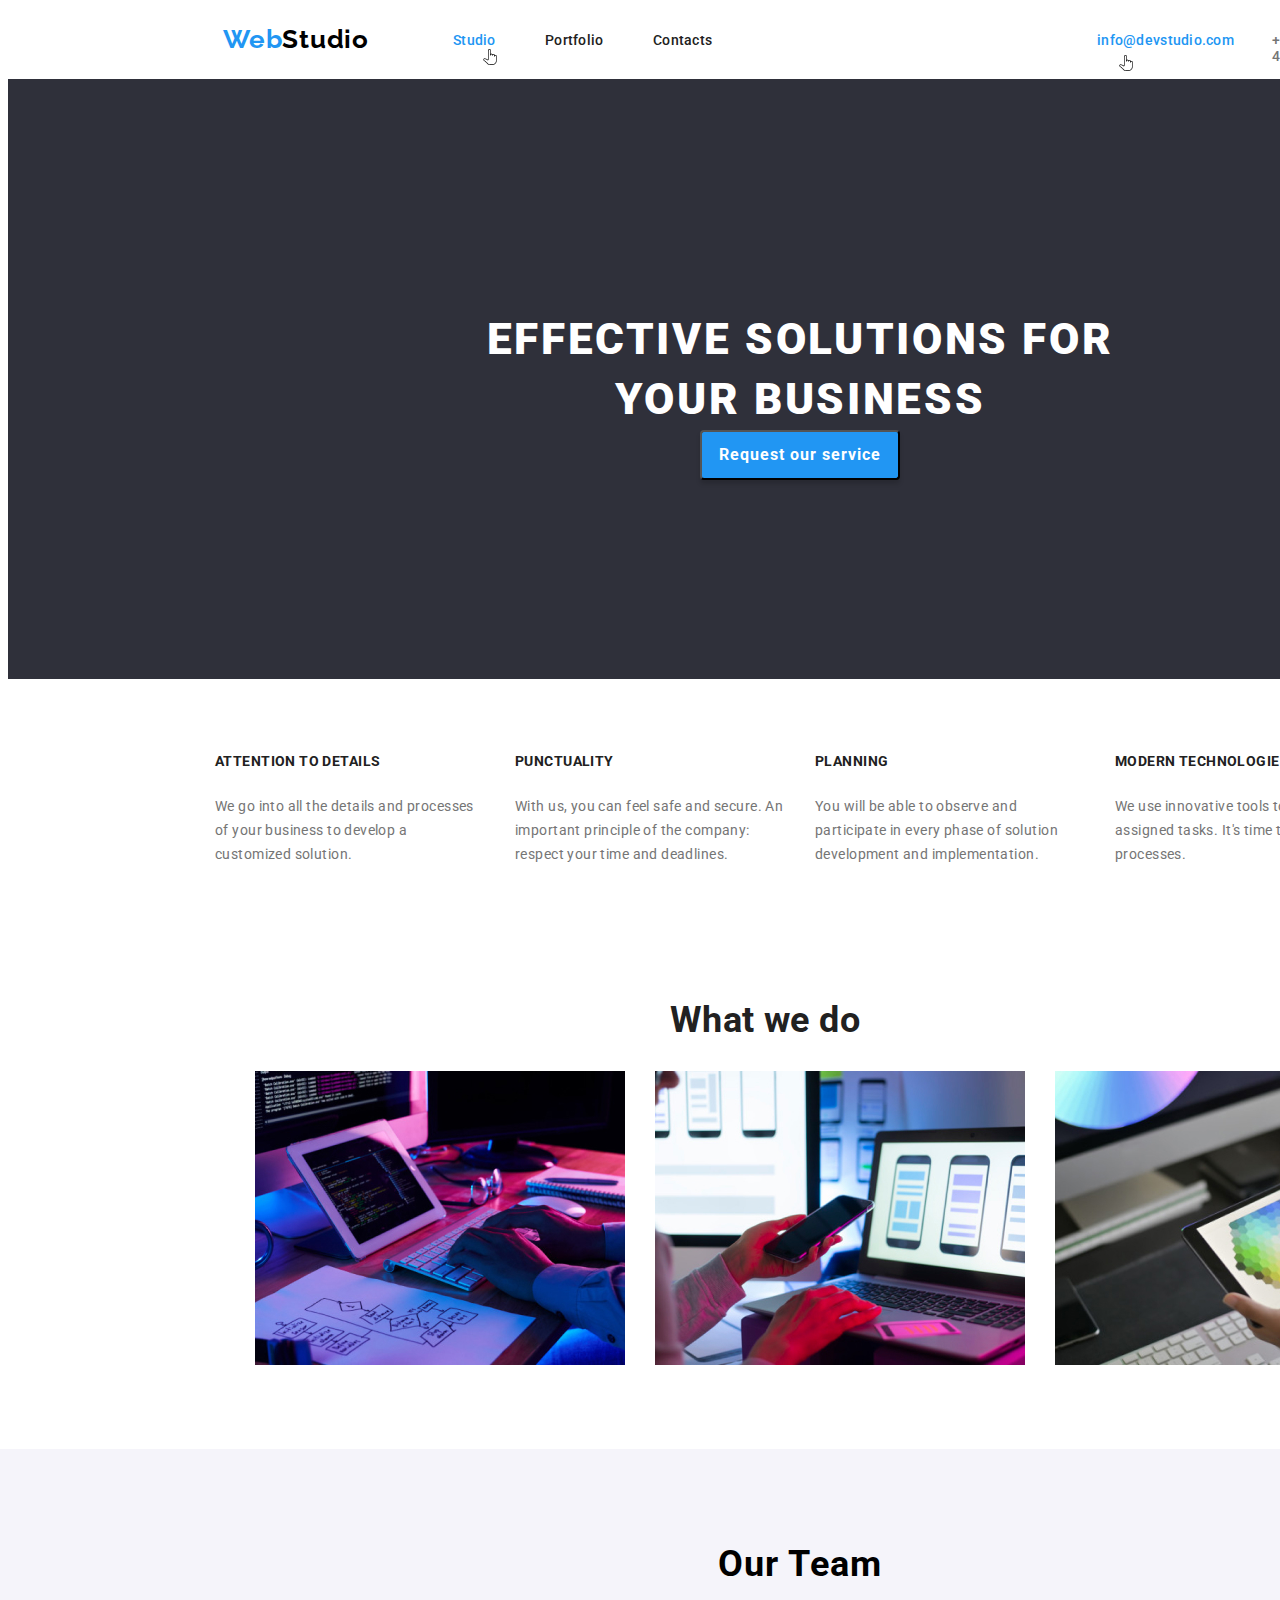
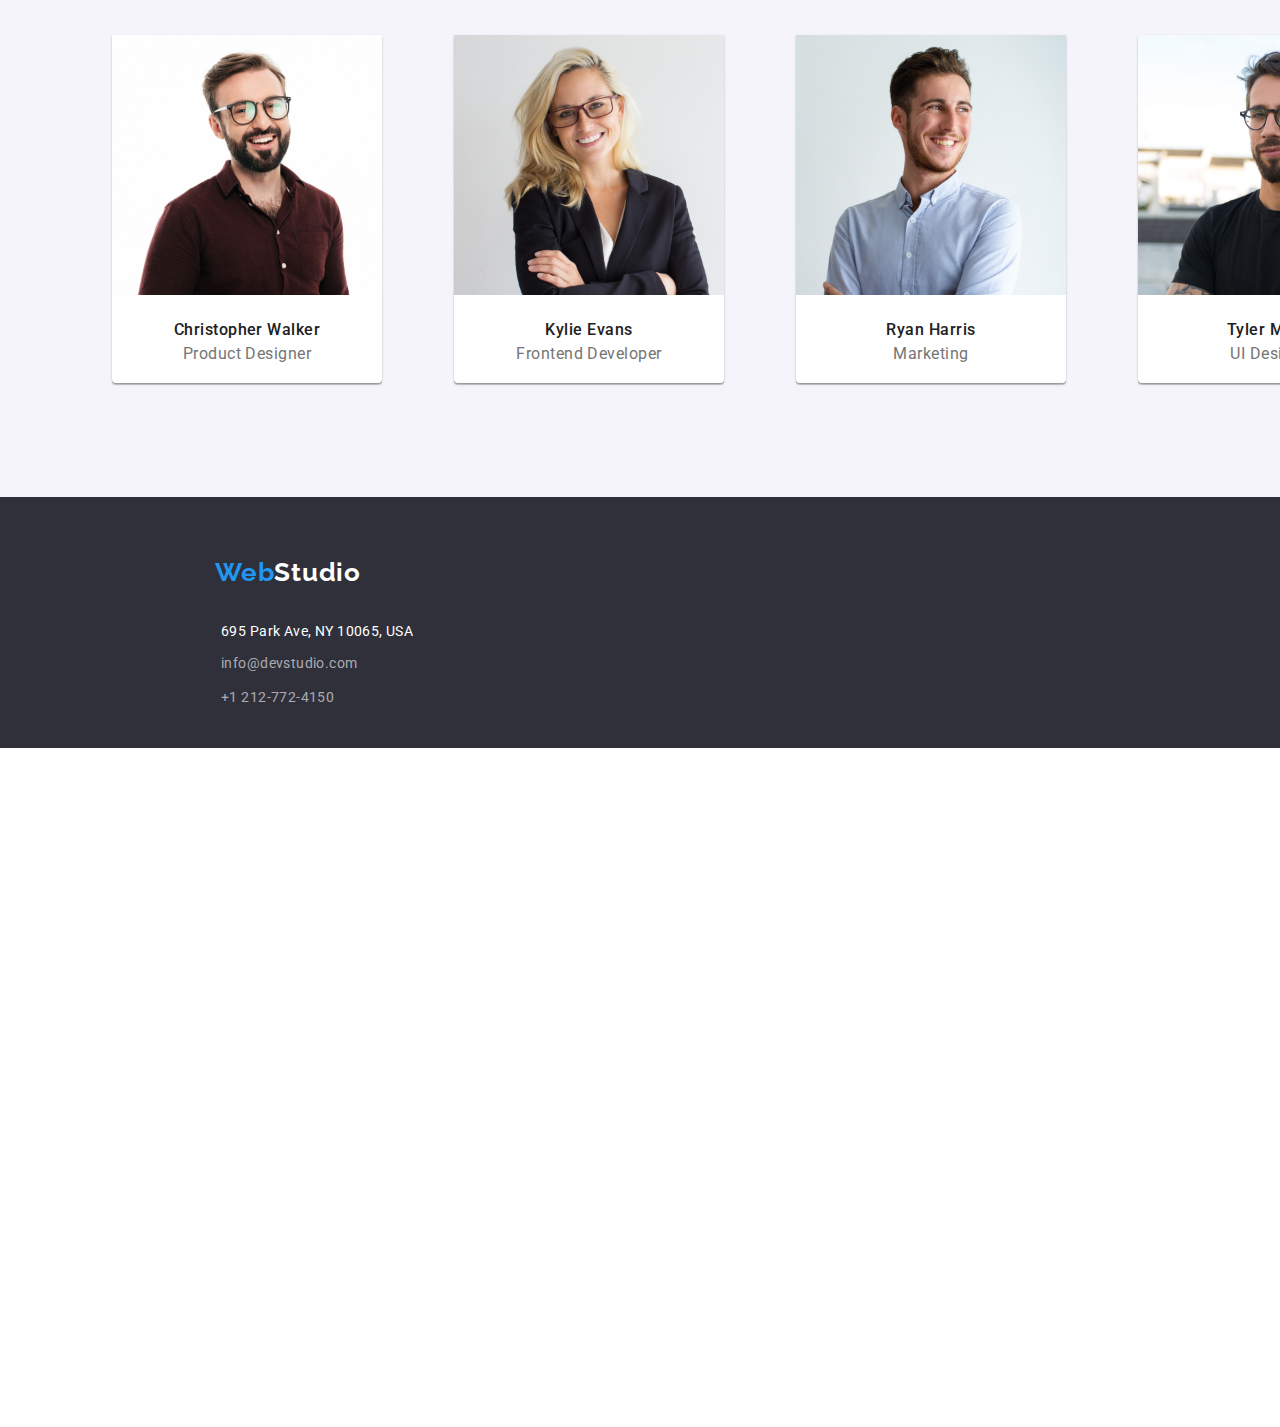
==== index.html @ 18cce006 "Update - hw-02" ====
<!DOCTYPE html>
<html lang="en">
  <head>
    <meta charset="UTF-8" />
    <meta name="viewport" content="width=device-width, initial-scale=1.0" />
    <title>Webstudio</title>
    <link rel="preconnect" href="https://fonts.googleapis.com">
    <link rel="preconnect" href="https://fonts.gstatic.com" crossorigin>
    <link href="https://fonts.googleapis.com/css2?family=Raleway:wght@700&family=Roboto:wght@400;500;700;900&display=swap" rel="stylesheet">
    <link rel="stylesheet" href="/css/styles.css">
  </head>
  <body>
    <!-- Header section -->

    <header>

    <div class="header">
      <div class="webstudio">
        <a href="index.html" class="logo">
        <h1 class="studio"><span class="web">Web</span>Studio</h1>
        </a>
      </div>

      <!-- Nav section -->
      
      <nav class="nav">
       
          <ul>
           <li><a href="index.html" class="studio-activ">Studio</a></li>

           <li><a href="portfolio.html" class="portfolio">Portfolio</a></li>

           <li><a href="contacts.html" class="contacts">Contacts</a></li>
          </ul>
        
      </nav>

      <div class="cursor">
        <img src="images/vector-1.png" alt="Cursor" />
      </div>

      <div class="cursor-mail">
        <img src="images/vector-2.png" alt="Cursor"  />
      </div>

        <a href="info@devstudio.com" class="mail">info@devstudio.com</a>

        <a href="tel:+1212-772-4150" class="tel">+1 212-772-4150</a>

    </div>

     
    </header>


    <!-- Main section -->

    <main>

      <div class="background">
        <h1 class="title">EFFECTIVE SOLUTIONS FOR YOUR BUSINESS</h1>
          <button type="button" class="button-book-a-service"> <span class="request">Request our service</span></button>
        
      </div>

        <div class="description-what-we-do">

          <section class="details">

                <div>
                    <h5 >ATTENTION TO DETAILS</h5>
                    <p>
                      We go into all the details and processes of your business to develop
                      a customized solution.
                    </p>
                  </div>

                  <div>
                    <h5>PUNCTUALITY</h5>
                    <p>
                      With us, you can feel safe and secure. An important principle of the
                      company: respect your time and deadlines.
                    </p>
                  </div>
 
                <div>
                    <h5>PLANNING</h5>
                    <p>
                      You will be able to observe and participate in every phase of
                      solution development and implementation.
                    </p>
                  </div>

                <div>
                    <h5>MODERN TECHNOLOGIES</h5>
                    <p>
                      We use innovative tools to solve assigned tasks. It's time to
                      simplify work processes.
                    </p>
                  </div>

          </section>
        
            <!-- What we do section -->

              
              <section class="images-what-we-do">

                <div>
                  
                    <h2 class="what-we-do">What we do</h2>
                
                    <ul>
                      <li><div class="first-image"><img src="images/box-1.jpg" alt="Coding" width="370"></div></li>
                      <li><div class="second-image"><img src="images/box-2.jpg" alt="web Design" width="370"></div></li>
                      <li><div class="third-image"><img src="images/box-3.jpg" alt="Apps" width="370"></div></li>
                    </ul>
                </div>

              </section>
 

      <!-- Our team section -->
      <section class="our-team">
        <div class="container-ourteam">
          <h2>Our Team</h2>
          <div class="cards">
            <ul>
              <li>
  
                <div class="card">

                  <img
                    src="images/product-design.jpg"
                    alt="Product designer"
                    width="270"
                  />
                  <div class="first-card">
                    <h4>Christopher Walker</h4>
                    <span>Product Designer</span>
                  </div>
                  
                </div>
  
              </li>
              <li>
  
                <div class="card">
                  <img
                    src="images/frontend-developer.jpg"
                    alt="Frontend developer"
                    width="270"
                  />
                 <div class="second-card">
                  <h4>Kylie Evans</h4>
                  <span>Frontend Developer</span>
                 </div>
                </div>
  
              </li>
              <li>
  
                <div class="card">
                  <img src="images/marketing.jpg" alt="marketing" width="270" />
                  <div class="third-card">
                    <h4>Ryan Harris</h4>
                  <span>Marketing</span>
                  </div>
                </div>
  
              </li>
              <li>
  
                <div class="card">
                  <img src="images/ui-designer.jpg" alt="Ui design" width="270" />
                  <div class="fourth-card">
                    <h4>Tyler Moore</h4>
                  <span>UI Designer</span>
                  </div>
                </div>
              
  
              </li>
            </ul>
          </div>
        </div>
        
        </section>
      </main>

    <!-- Footer section -->

    <footer>

      <section class="footer-section">
        <div>
          <div class="webstudio">
            <a href="index.html" class="logo">
            <h1 class="studio-footer"><span class="web">Web</span>Studio</h1>
            </a>
          </div>
          <address>

            <ul>
              <li><p class="footer-paragraph">695 Park Ave, NY 10065, USA</p></li>
              <li><a class="footer-mail" href="info@devstudio.com">info@devstudio.com</a></li>
              <li><a class="footer-tel" href="tel:+1212-772-4150">+1 212-772-4150</a></li>
            </ul>
          
          </address>
        </div>
      </section>
      
    </footer>
  </body>
</html>
---- css/styles.css ----
/* Body */

:root{
    --text-color:#2196F3;
    --text-large: 44px;
    --text-normal: 16px;
    --text-small: 14px;
}

body{
font-family: 'Roboto', sans-serif;
width: 1600px;
height: 2348px;
width: 1600px;
height: 2348px;
top: -3267px;
left: -3897px;


}


/*  Studio Page/Header Section */

.webstudio{
    padding-left: 215px;
    margin-top: 24px;
}

.logo{
    text-decoration: none;
}

.web{
color: var(--text-color);
font-size: 26px;
font-family: Raleway;
font-style: normal;
font-weight: 700;
line-height: normal;
letter-spacing: 0.78px;

}

.studio{
color: #000000;
font-size: 26px;
font-family: Raleway;
font-style: normal;
font-weight: 700;
line-height: normal;
letter-spacing: 0.78px;

}

/* Navication section */

.header{
    width: 1600px;
    height: 55px;
    flex-shrink: 0;
    color: #FFF;
}

.nav ul li{
display: inline;
}

.nav a{
    text-decoration: none;
}

.studio-activ{
position: absolute;
width: 42px;
height: 16px;
top: 32px;
left: 453px;
color: var(--text-color);
font-size: 14px;
font-family: Roboto;
font-style: normal;
font-weight: 500;
line-height: normal;
letter-spacing: 0.28px;

}

.portfolio{
position: absolute;
width: 58px;
height: 16px;
top: 32px;
left: 545px;
color: #212121;
font-size: 14px;
font-family: Roboto;
font-style: normal;
font-weight: 500;
line-height: normal;
letter-spacing: 0.28px;

}

.contacts{
position: absolute;
width: 58px;
height: 16px;
top: 32px;
left: 653px;
color: #212121;
font-size: 14px;
font-family: Roboto;
font-style: normal;
font-weight: 500;
line-height: normal;
letter-spacing: 0.28px;

}

.cursor {
position: absolute;
width: 32px;
height: 12px;
top: 48px;
left: 483px;

}

.mail{
position: absolute;
width: 135px;
height: 16px;
top: 32px;
left: 1097px;
color: var(--text-color);
font-size: 14px;
font-family: Roboto;
font-style: normal;
font-weight: 500;
line-height: normal;
letter-spacing: 0.28px;
text-decoration: none;
}

.tel{
position: absolute;
width: 113px;
height: 16px;
top: 32px;
left: 1272px;
color: #757575;
font-size: 14px;
font-family: Roboto;
font-style: normal;
font-weight: 500;
line-height: normal;
letter-spacing: 0.28px;
text-decoration: none;
}

.cursor-mail{
position: absolute;
left: 1119px;
top: 54px;

}

/* Portfolio Page / Header Section */

.portfolio-activ{
position: absolute;
width: 58px;
height: 16px;
top: 32px;
left: 545px;
color: var(--text-color);
font-size: 14px;
font-family: Roboto;
font-style: normal;
font-weight: 500;
line-height: normal;
letter-spacing: 0.28px;
}

.studio-portfolio{
position: absolute;
width: 42px;
height: 16px;
top: 32px;
left: 453px;
color: #212121;
font-size: 14px;
font-family: Roboto;
font-style: normal;
font-weight: 500;
line-height: normal;
letter-spacing: 0.28px;
}

.studio-activ:hover, .studio-activ:focus,
.portfolio:hover, .portfolio:focus,  
.contacts:hover, .contacts:focus,
.tel:hover, .contacts:focus,
.portfolio-activ:hover, .portfolio-activ:focus,
.studio-portfolio:hover, .studio-portfolio:focus {
   color: var(--text-color);
}


/* Main section for Studio Page */

.background{
 background: #2F303A;
 width: 1600px;
 height: 600px;
 flex-shrink: 0;
}

.title{
position: absolute;
width: 696px;
height: 120px;
top: 280px;
left: 452px;
font-family: Roboto;
font-size: 44px;
font-weight: 900;
line-height: 60px;
letter-spacing: 0.06em;
text-align: center;
color: #FFFFFF;

}


.button-book-a-service{
 
position: absolute;
width: 200px;
height: 50px;
top: 430px;
left: 700px;
border-radius: 4px;
border-radius: 4px;
background: #2196F3;
box-shadow: 0px 4px 4px 0px rgba(0, 0, 0, 0.15);
cursor: pointer;

}

.request{
color: #FFF;
font-size: 16px;
font-family: Roboto;
font-style: normal;
font-weight: 700;
line-height: 1.875em;
letter-spacing: 0.96px;
}

/* Details section */

 .description-what-we-do{
 background-color: #FFFFFF;
 width: 1600px;
 height: 2348px;
 padding-left: 100px;
}

.details {
display: flex;
position: absolute;
width: 1170px;
height: 101px;
flex-shrink: 0;
top: 730px;
left: 215px;

}

h5{
color: #212121;
font-size: 14px;
font-family: Roboto;
font-style: normal;
font-weight: 700;
line-height: normal;
letter-spacing: 0.42px;
text-transform: uppercase;
}

.details p {

color: #757575;
font-size: 14px;
font-family: Roboto;
font-style: normal;
font-weight: 400;
line-height: 24px;
letter-spacing: 0.42px;
display: flex;
width: 270px;
height: 75px;
flex-direction: column;
flex-shrink: 0;
justify-content: space-evenly;
padding-right: 30px;

}


/* What we do section */

.what-we-do{
width: 100%;
left: 701px;
top: 969px;
text-align: center;
font-family: "Roboto";
font-style: normal;
font-weight: 700;
font-size: 36px;
line-height: 42px;
letter-spacing: 0.03rem;
color: #212121;
}

.images-what-we-do{
    position: absolute;
    width: 1100px;
    height: 386px;
    left: 215px;
    top: 969px;
}


.images-what-we-do ul {
display: flex ;
justify-content: space-evenly;
list-style-type: none;
}

.first-image {
    padding-right: 30px;
}

.second-image {
    padding-right: 30px;
}

/* Our Team */

.our-team {
    position: absolute;
    width: 1600px;
    height: 648px;
    left: 0px;
    top: 1449px;
    background: #F5F4FA;

}

.our-team h2 {
    width: 165px;
    height: 42px;
    left: 718px;
    top: 1543px;
    font-family: "Roboto";
    font-style: normal;
    font-weight: 700;
    font-size: 36px;
    line-height: 42px;
    text-align: center;
    letter-spacing: 0.03em;
    width: 100%;
    margin-top: 94px;
    
}

.our-team ul {
    list-style-type: none;
    display: flex;
    justify-content: space-evenly;
    margin-top: 50px;
    margin-right: 120px;

}

.card {
    border-radius: 0px 0px 4px 4px;
    background: #FFF;
    box-shadow: 0px 1px 3px rgba(0, 0, 0, 0.12), 0px 1px 1px rgba(0, 0, 0, 0.14),
    0px 2px 1px rgba(0, 0, 0, 0.2);
    text-align: center;
    justify-content:space-between;
    flex-direction: column;
    height:100%;
}


.our-team h4 {
   
    font-family: 'Roboto';
    font-style: normal;
    font-weight: 500;
    font-size: 16px;
    line-height: 19px;
    text-align: center;
    letter-spacing: 0.03em;
    margin-bottom:5px;
    color: #212121;

}

.our-team span {
    color: #757575;
text-align: center;
font-size: 16px;
font-family: Roboto;
font-style: normal;
font-weight: 400;
line-height: normal;
letter-spacing: 0.48px;
width: 130px;
height: 19px;
top: 1954px;
left: 285px;

}

.first-card,
.second-card,
.third-card,
.fourth-card {
    padding-bottom: 20px;
}

/* Footer Section */

.footer-section {
    position: absolute;
    width: 1600px;
    height: 251px;
    flex-shrink: 0;
    background: #2F303A;
    top: 2097px;
    left: 0px;

}
    
.studio-footer {
color: #FFFFFF;
font-size: 26px;
font-family: Raleway;
font-style: normal;
font-weight: 700;
line-height: normal;
letter-spacing: 0.78px;
margin-top: 60px;

}

.footer-section ul {
list-style-type: none;
margin-left: 176px;

}

.footer-section a {
text-decoration: none;
}

.footer-paragraph {
    color: #FFF;
    font-size: 14px;
    font-family: Roboto;
    font-style: normal;
    font-weight: 400;
    line-height: normal;
    letter-spacing: 0.03em;
}

.footer-mail {
    color: rgba(255, 255, 255, 0.60);
    font-size: 14px;
    font-family: Roboto;
    font-style: normal;
    font-weight: 400;
    line-height: 16px;
    letter-spacing: 0.03em;
}


.footer-tel {
    color: rgba(255, 255, 255, 0.60);
    font-size: 14px;
    font-family: Roboto;
    font-style: normal;
    font-weight: 400;
    line-height: 16px;
    letter-spacing: 0.03em;
}

.footer-paragraph:hover,
.footer-mail:hover,
.footer-tel:hover {
    color: #2196F3;
}

.footer-paragraph:focus,
.footer-mail:focus,
.footer-tel:focus {
    color: #2196F3;
}

.footer-section ul li {
    padding: 5px;
    margin-top: 5px;
}

.footer-section ul li .footer-paragraph {
    margin-bottom: -1px;
}

/* Portfolio Page */

.hr {
    color: #ECECEC
}

.buttons {
    position: absolute;
    width: 516px;
    height: 38px;
    top: 174px;
    left: 542px;
    border-radius: 4px;
    margin-top: -70px;
    

}

.buttons ul {
list-style-type: none;
margin-top: 94px;
display: flex;


}

.buttons li {
    display: inline;
    padding: 10px;
}

.button-all {
    width: 64px;
    height: 38px;
    top: 174px;
    left: 542px;
    border-radius: 4px;
    background: #2196F3;
    box-shadow: 0px 2px 2px 0px rgba(0, 0, 0, 0.12), 0px 1px 2px 0px rgba(0, 0, 0, 0.08), 0px 3px 1px 0px rgba(0, 0, 0, 0.10);
    border: #FFF;
    cursor: pointer;
}

.span-all {
    color: #FFF;
text-align: center;
font-size: 16px;
font-family: Roboto;
font-style: normal;
font-weight: 500;
line-height: 26px;
letter-spacing: 0.03em;
}

.button-web {
    width: 120px;
    height: 38px;
    flex-shrink: 0;
    border-radius: 4px;
    background: #F5F4FA;
    border: #FFF;
    cursor: pointer;
}

.span-web {
    color: #212121;
text-align: center;
font-size: 16px;
font-family: Roboto;
font-style: normal;
font-weight: 500;
line-height: 26px;
letter-spacing: 0.48px;

}

.button-apps {
    width: 83px;
    height: 38px;
    flex-shrink: 0;
    border-radius: 4px;
    background: #F5F4FA;
    border: #FFF;
    cursor: pointer;
}

.span-apps {
    color: #212121;
    text-align: center;
    font-size: 16px;
    font-family: Roboto;
    font-style: normal;
    font-weight: 500;
    line-height: 26px;
    letter-spacing: 0.48px;
}

.button-design {
    width: 96px;
    height: 38px;
    flex-shrink: 0;
    border-radius: 4px;
    background: #F5F4FA;    
    border: #FFF;
    cursor: pointer;
}

.span-design { 
    color: #212121;
    text-align: center;
    font-size: 16px;
    font-family: Roboto;
    font-style: normal;
    font-weight: 500;
    line-height: 26px;
    letter-spacing: 0.48px;
}

.button-marketing {
    width: 121px;
    height: 38px;
    top: 174px;
    left: 937px;
    border-radius: 4px;
    border: #FFF;
    background: #F5F4FA;
    cursor: pointer;
    
}

.span-marketing {
    color: #212121;
    text-align: center;
    font-size: 16px;
    font-family: Roboto;
    font-style: normal;
    font-weight: 500;
    line-height: 26px;
    letter-spacing: 0.48px;
    
}

.project {
    width: 1600px;
    flex-direction: column;
    justify-content: center;
    align-items: center;
    gap: 94px;
    background: #FFF;
    
}

.project-div {
    box-sizing: border-box;
    width: 370px;
    height: 404px;
    left: 215px;
    background: #FFFFFF;
    border: 1px solid #EEEEEE;
    margin-bottom: 30px;

}
   
.button-all:focus,
.button-web:hover, .button-web:focus,
.button-apps:hover, .button-apps:focus,
.button-design:hover, .button-design:focus,
.button-marketing:hover, .button-marketing:focus {
   background-color: #2196F3;
}

.project ul {
 list-style-type: none;
 margin-top: 190px;
 margin-left: 190px;
}

.project li{
    display: inline-block;
    padding: 25px;

}


.project h3 {
    color: #212121;
    font-size: 18px;
    font-family: Roboto;
    font-style: normal;
    font-weight: 700;
    letter-spacing: 1.08px;
    margin-left: 20px;

}

.project p {
    font-family: Roboto;
font-size: 16px;
font-weight: 400;
line-height: 30px;
letter-spacing: 0.03em;
text-align: left;
color: #757575;
margin-left: 20px;
}

/* Footer Portfolio */

.footer-portfolio {
    width: 1600px;
    height: 251px;
    flex-shrink: 0;
    background: #2F303A;

}

.footer-portfolio ul {
    list-style-type: none;
    margin-left: 176px; 
}

.footer-portfolio {
    position: absolute;
    width: 1600px;
    height: 251px;
    flex-shrink: 0;
    background: #2F303A;
    left: 0px;

}

.footer-portfolio a {
    text-decoration: none;
}

.footer-portfolio ul li {
    padding: 5px;
    margin-top: 5px;
}

.footer-portfolio ul li .footer-paragraph {
    margin-bottom: -1px;
}
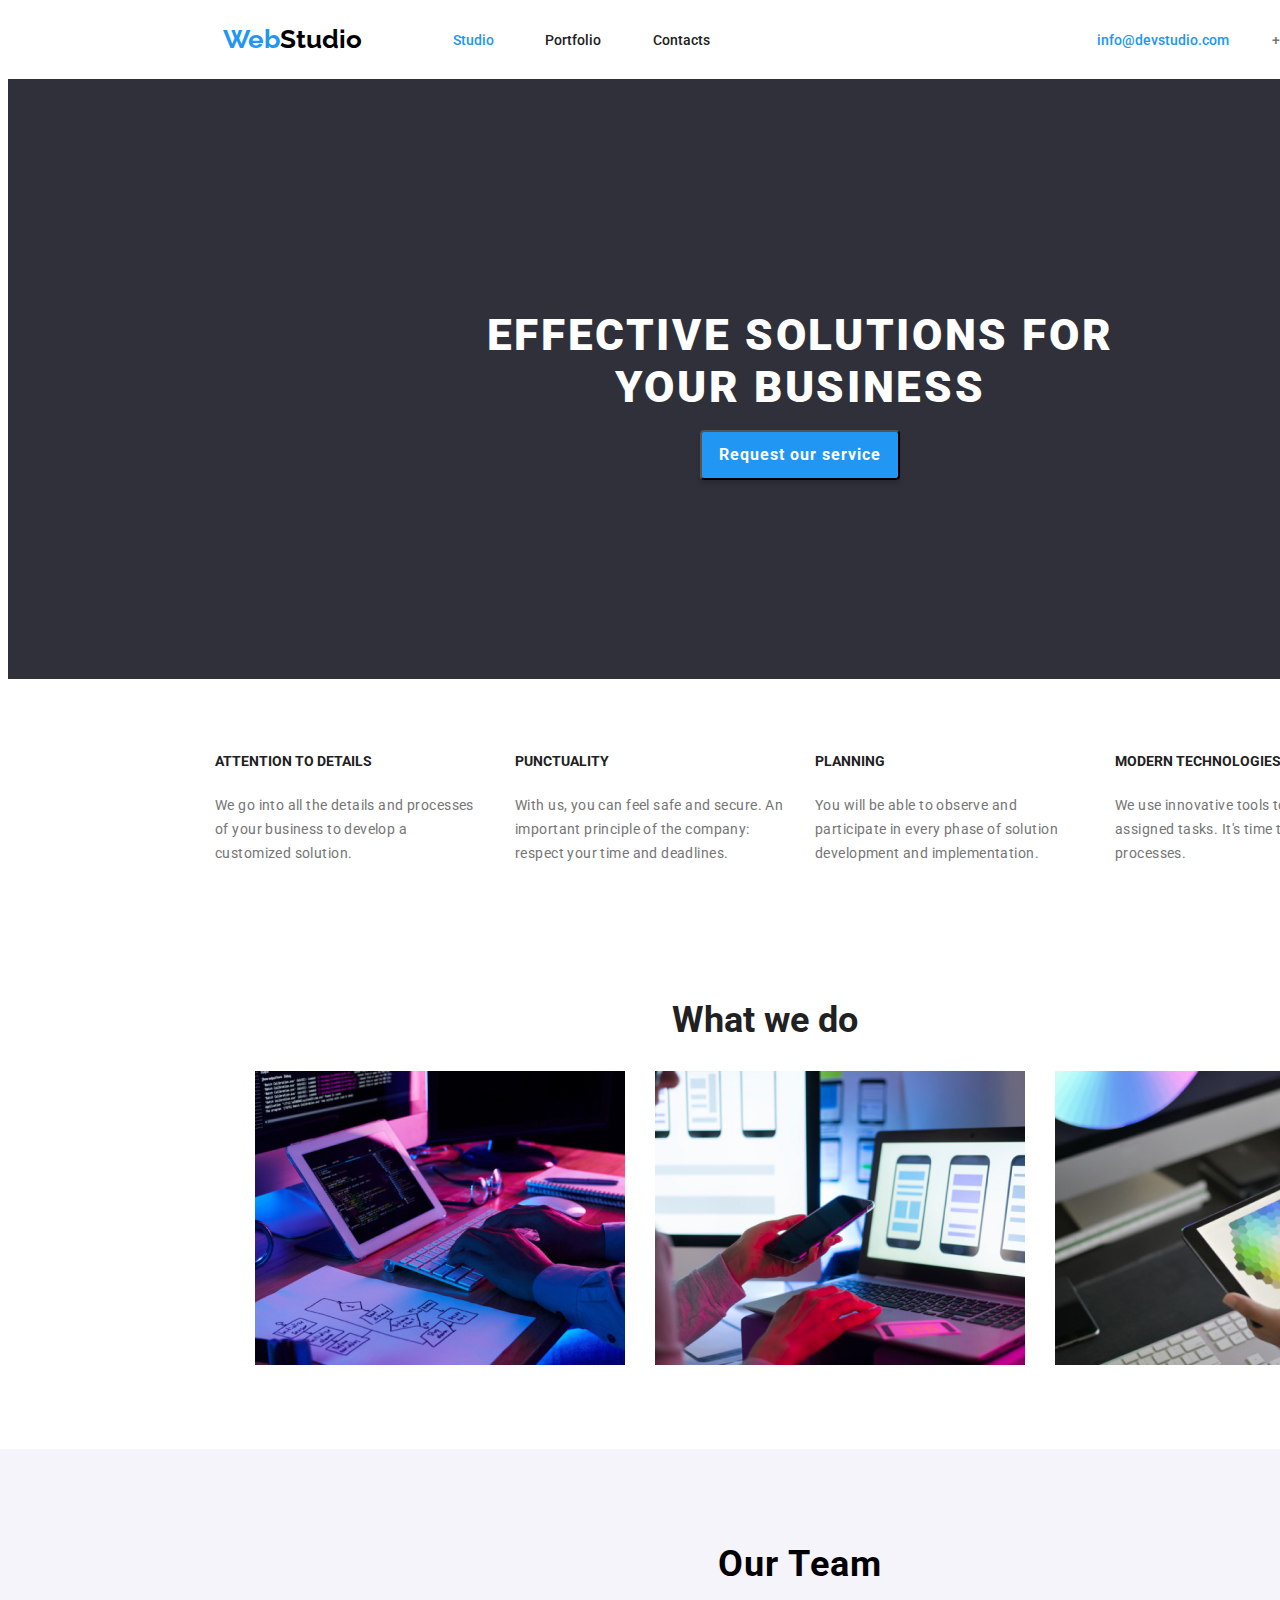
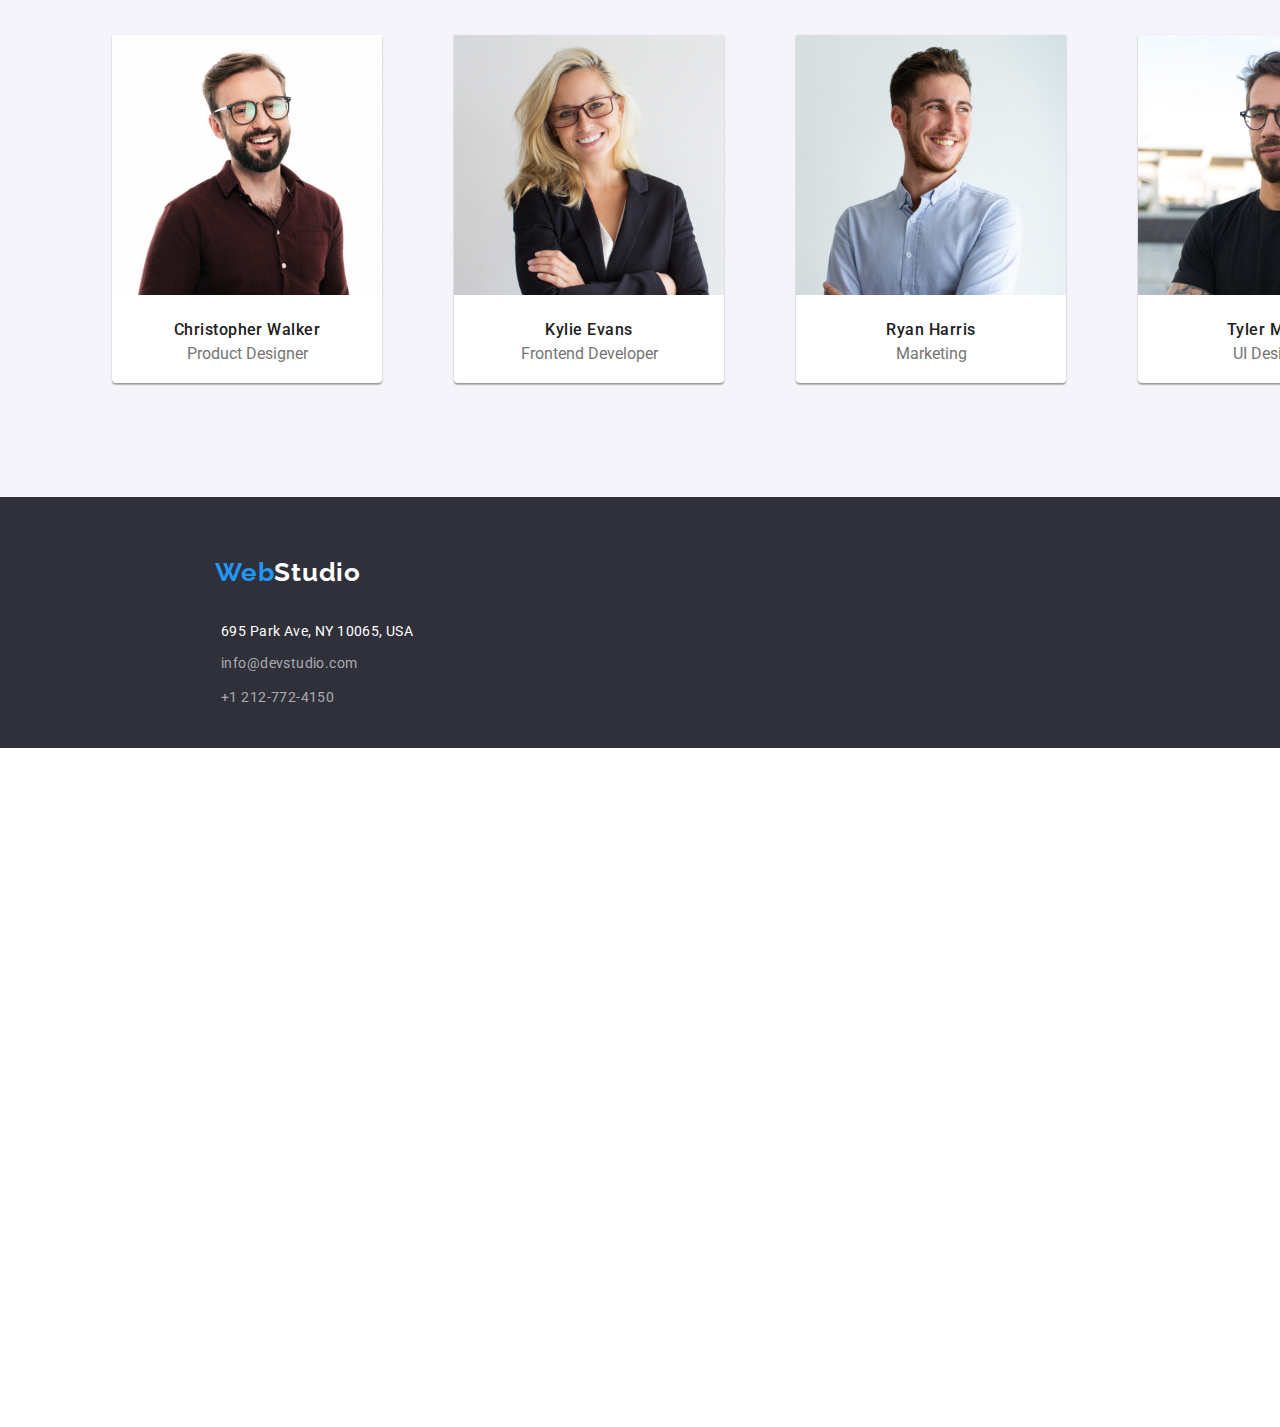
==== commit b5e66ab5: "Update Cursor" ====
--- a/index.html
+++ b/index.html
@@ -7,7 +7,7 @@
     <link rel="preconnect" href="https://fonts.googleapis.com">
     <link rel="preconnect" href="https://fonts.gstatic.com" crossorigin>
     <link href="https://fonts.googleapis.com/css2?family=Raleway:wght@700&family=Roboto:wght@400;500;700;900&display=swap" rel="stylesheet">
-    <link rel="stylesheet" href="/css/styles.css">
+    <link rel="stylesheet" href="./css/styles.css">
   </head>
   <body>
     <!-- Header section -->
@@ -34,14 +34,6 @@
           </ul>
         
       </nav>
-
-      <div class="cursor">
-        <img src="images/vector-1.png" alt="Cursor" />
-      </div>
-
-      <div class="cursor-mail">
-        <img src="images/vector-2.png" alt="Cursor"  />
-      </div>
 
         <a href="info@devstudio.com" class="mail">info@devstudio.com</a>
 
--- a/css/styles.css
+++ b/css/styles.css
@@ -1,6 +1,4 @@
-   
-   /* Body */
-
+/* Body */
 :root{
     --text-color:#2196F3;
     --text-large: 44px;
@@ -16,10 +14,7 @@
 height: 2348px;
 top: -3267px;
 left: -3897px;
-
-
-}
-
+}
 
 /*  Studio Page/Header Section */
 
@@ -36,30 +31,20 @@
 color: var(--text-color);
 font-size: 26px;
 font-family: Raleway;
-font-style: normal;
 font-weight: 700;
-line-height: normal;
-letter-spacing: 0.78px;
-
 }
 
 .studio{
 color: #000000;
 font-size: 26px;
 font-family: Raleway;
-font-style: normal;
 font-weight: 700;
-line-height: normal;
-letter-spacing: 0.78px;
-
 }
 
 /* Navication section */
-
 .header{
     width: 1600px;
     height: 55px;
-    flex-shrink: 0;
     color: #FFF;
 }
 
@@ -71,7 +56,7 @@
     text-decoration: none;
 }
 
-.studio-activ{
+.studio-activ, .portfolio, .contacts, .studio-portfolio, .portfolio-activ  {
 position: absolute;
 width: 42px;
 height: 16px;
@@ -80,55 +65,20 @@
 color: var(--text-color);
 font-size: 14px;
 font-family: Roboto;
-font-style: normal;
 font-weight: 500;
-line-height: normal;
-letter-spacing: 0.28px;
-
-}
-
-.portfolio{
-position: absolute;
-width: 58px;
-height: 16px;
-top: 32px;
-left: 545px;
-color: #212121;
-font-size: 14px;
-font-family: Roboto;
-font-style: normal;
-font-weight: 500;
-line-height: normal;
-letter-spacing: 0.28px;
-
-}
-
-.contacts{
-position: absolute;
-width: 58px;
-height: 16px;
-top: 32px;
-left: 653px;
-color: #212121;
-font-size: 14px;
-font-family: Roboto;
-font-style: normal;
-font-weight: 500;
-line-height: normal;
-letter-spacing: 0.28px;
-
-}
-
-.cursor {
-position: absolute;
-width: 32px;
-height: 12px;
-top: 48px;
-left: 483px;
-
-}
-
-.mail{
+}
+
+.portfolio {
+    left: 545px;
+    color:#212121;
+}
+
+.contacts {
+    left: 653px;
+    color:#212121;
+}
+
+.mail, .tel {
 position: absolute;
 width: 135px;
 height: 16px;
@@ -137,85 +87,35 @@
 color: var(--text-color);
 font-size: 14px;
 font-family: Roboto;
-font-style: normal;
 font-weight: 500;
-line-height: normal;
-letter-spacing: 0.28px;
 text-decoration: none;
 }
 
-.tel{
-position: absolute;
-width: 113px;
-height: 16px;
-top: 32px;
-left: 1272px;
-color: #757575;
-font-size: 14px;
-font-family: Roboto;
-font-style: normal;
-font-weight: 500;
-line-height: normal;
-letter-spacing: 0.28px;
-text-decoration: none;
-}
-
-.cursor-mail{
-position: absolute;
-left: 1119px;
-top: 54px;
-
+.tel {
+    left: 1272px;
+    color: #757575;
 }
 
 /* Portfolio Page / Header Section */
-
-.portfolio-activ{
-position: absolute;
-width: 58px;
-height: 16px;
-top: 32px;
-left: 545px;
-color: var(--text-color);
-font-size: 14px;
-font-family: Roboto;
-font-style: normal;
-font-weight: 500;
-line-height: normal;
-letter-spacing: 0.28px;
-}
-
-.studio-portfolio{
-position: absolute;
-width: 42px;
-height: 16px;
-top: 32px;
-left: 453px;
-color: #212121;
-font-size: 14px;
-font-family: Roboto;
-font-style: normal;
-font-weight: 500;
-line-height: normal;
-letter-spacing: 0.28px;
-}
-
-.studio-activ:hover, .studio-activ:focus,
-.portfolio:hover, .portfolio:focus,  
-.contacts:hover, .contacts:focus,
-.tel:hover, .contacts:focus,
-.portfolio-activ:hover, .portfolio-activ:focus,
-.studio-portfolio:hover, .studio-portfolio:focus {
+.portfolio-activ {
+    width: 58px;
+    left: 545px;
+}
+
+.studio-portfolio {
+    left: 453px;
+    color: #212121;
+}
+
+.studio-activ:hover, .studio-activ:focus, .portfolio:hover, .portfolio:focus,  .contacts:hover, .contacts:focus,.tel:hover, .contacts:focus, .portfolio-activ:hover, .portfolio-activ:focus, .studio-portfolio:hover, .studio-portfolio:focus {
    color: var(--text-color);
 }
 
-
 /* Main section for Studio Page */
-
-.background{
+.background {
  background: #2F303A;
  width: 1600px;
  height: 600px;
- flex-shrink: 0;
 }
 
 .title{
@@ -227,41 +127,33 @@
 font-family: Roboto;
 font-size: 44px;
 font-weight: 900;
-line-height: 60px;
 letter-spacing: 0.06em;
 text-align: center;
 color: #FFFFFF;
-
-}
-
+}
 
 .button-book-a-service{
- 
 position: absolute;
 width: 200px;
 height: 50px;
 top: 430px;
 left: 700px;
 border-radius: 4px;
-border-radius: 4px;
 background: #2196F3;
 box-shadow: 0px 4px 4px 0px rgba(0, 0, 0, 0.15);
 cursor: pointer;
-
 }
 
 .request{
 color: #FFF;
 font-size: 16px;
 font-family: Roboto;
-font-style: normal;
 font-weight: 700;
 line-height: 1.875em;
 letter-spacing: 0.96px;
 }
 
 /* Details section */
-
  .description-what-we-do{
  background-color: #FFFFFF;
  width: 1600px;
@@ -274,56 +166,38 @@
 position: absolute;
 width: 1170px;
 height: 101px;
-flex-shrink: 0;
 top: 730px;
 left: 215px;
-
 }
 
 h5{
 color: #212121;
 font-size: 14px;
 font-family: Roboto;
-font-style: normal;
 font-weight: 700;
-line-height: normal;
-letter-spacing: 0.42px;
-text-transform: uppercase;
 }
 
 .details p {
-
 color: #757575;
 font-size: 14px;
 font-family: Roboto;
-font-style: normal;
 font-weight: 400;
 line-height: 24px;
 letter-spacing: 0.42px;
 display: flex;
 width: 270px;
-height: 75px;
-flex-direction: column;
-flex-shrink: 0;
-justify-content: space-evenly;
 padding-right: 30px;
-
-}
-
+}
 
 /* What we do section */
-
 .what-we-do{
-width: 100%;
 left: 701px;
 top: 969px;
 text-align: center;
 font-family: "Roboto";
-font-style: normal;
 font-weight: 700;
 font-size: 36px;
 line-height: 42px;
-letter-spacing: 0.03rem;
 color: #212121;
 }
 
@@ -335,23 +209,17 @@
     top: 969px;
 }
 
-
 .images-what-we-do ul {
-display: flex ;
+    display: flex;
 justify-content: space-evenly;
 list-style-type: none;
 }
 
-.first-image {
+.first-image, .second-image {
     padding-right: 30px;
 }
 
-.second-image {
-    padding-right: 30px;
-}
-
 /* Our Team */
-
 .our-team {
     position: absolute;
     width: 1600px;
@@ -359,24 +227,20 @@
     left: 0px;
     top: 1449px;
     background: #F5F4FA;
-
 }
 
 .our-team h2 {
     width: 165px;
-    height: 42px;
     left: 718px;
     top: 1543px;
     font-family: "Roboto";
-    font-style: normal;
     font-weight: 700;
     font-size: 36px;
     line-height: 42px;
     text-align: center;
     letter-spacing: 0.03em;
     width: 100%;
-    margin-top: 94px;
-    
+    margin-top: 94px;  
 }
 
 .our-team ul {
@@ -385,7 +249,6 @@
     justify-content: space-evenly;
     margin-top: 50px;
     margin-right: 120px;
-
 }
 
 .card {
@@ -399,11 +262,8 @@
     height:100%;
 }
 
-
 .our-team h4 {
-   
     font-family: 'Roboto';
-    font-style: normal;
     font-weight: 500;
     font-size: 16px;
     line-height: 19px;
@@ -411,61 +271,44 @@
     letter-spacing: 0.03em;
     margin-bottom:5px;
     color: #212121;
-
 }
 
 .our-team span {
     color: #757575;
-text-align: center;
-font-size: 16px;
-font-family: Roboto;
-font-style: normal;
-font-weight: 400;
-line-height: normal;
-letter-spacing: 0.48px;
-width: 130px;
-height: 19px;
-top: 1954px;
-left: 285px;
-
-}
-
-.first-card,
-.second-card,
-.third-card,
-.fourth-card {
+    width: 130px;
+    height: 19px;
+    top: 1954px;
+    left: 285px;
+    font-family: Roboto;
+    text-align: center;
+}
+
+.first-card, .second-card, .third-card, .fourth-card {
     padding-bottom: 20px;
 }
 
 /* Footer Section */
-
 .footer-section {
     position: absolute;
     width: 1600px;
     height: 251px;
-    flex-shrink: 0;
     background: #2F303A;
     top: 2097px;
     left: 0px;
-
 }
     
 .studio-footer {
 color: #FFFFFF;
 font-size: 26px;
 font-family: Raleway;
-font-style: normal;
 font-weight: 700;
-line-height: normal;
 letter-spacing: 0.78px;
 margin-top: 60px;
-
 }
 
 .footer-section ul {
 list-style-type: none;
 margin-left: 176px;
-
 }
 
 .footer-section a {
@@ -478,7 +321,6 @@
     font-family: Roboto;
     font-style: normal;
     font-weight: 400;
-    line-height: normal;
     letter-spacing: 0.03em;
 }
 
@@ -488,10 +330,8 @@
     font-family: Roboto;
     font-style: normal;
     font-weight: 400;
-    line-height: 16px;
     letter-spacing: 0.03em;
 }
-
 
 .footer-tel {
     color: rgba(255, 255, 255, 0.60);
@@ -503,15 +343,11 @@
     letter-spacing: 0.03em;
 }
 
-.footer-paragraph:hover,
-.footer-mail:hover,
-.footer-tel:hover {
+.footer-paragraph:hover, .footer-mail:hover, .footer-tel:hover {
     color: #2196F3;
 }
 
-.footer-paragraph:focus,
-.footer-mail:focus,
-.footer-tel:focus {
+.footer-paragraph:focus, .footer-mail:focus, .footer-tel:focus {
     color: #2196F3;
 }
 
@@ -525,7 +361,6 @@
 }
 
 /* Portfolio Page */
-
 .hr {
     color: #ECECEC
 }
@@ -538,16 +373,12 @@
     left: 542px;
     border-radius: 4px;
     margin-top: -70px;
-    
-
 }
 
 .buttons ul {
 list-style-type: none;
 margin-top: 94px;
 display: flex;
-
-
 }
 
 .buttons li {
@@ -555,19 +386,38 @@
     padding: 10px;
 }
 
-.button-all {
+.button-all, .button-web, .button-apps, .button-design, .button-marketing{
     width: 64px;
     height: 38px;
     top: 174px;
     left: 542px;
     border-radius: 4px;
     background: #2196F3;
-    box-shadow: 0px 2px 2px 0px rgba(0, 0, 0, 0.12), 0px 1px 2px 0px rgba(0, 0, 0, 0.08), 0px 3px 1px 0px rgba(0, 0, 0, 0.10);
     border: #FFF;
     cursor: pointer;
 }
 
-.span-all {
+.button-web {
+    width: 120px;
+    background: #F5F4FA;
+}
+
+.button-apps {
+    width: 83px;
+    background: #F5F4FA;
+}
+
+.button-design {
+    width: 96px;
+    background: #F5F4FA; 
+}
+
+.button-marketing {
+    width: 121px;
+    background: #F5F4FA; 
+}
+
+.span-all, .span-web, .span-apps, .span-design, .span-marketing {
     color: #FFF;
 text-align: center;
 font-size: 16px;
@@ -578,92 +428,8 @@
 letter-spacing: 0.03em;
 }
 
-.button-web {
-    width: 120px;
-    height: 38px;
-    flex-shrink: 0;
-    border-radius: 4px;
-    background: #F5F4FA;
-    border: #FFF;
-    cursor: pointer;
-}
-
-.span-web {
+.span-web, .span-apps, .span-design, .span-marketing {
     color: #212121;
-text-align: center;
-font-size: 16px;
-font-family: Roboto;
-font-style: normal;
-font-weight: 500;
-line-height: 26px;
-letter-spacing: 0.48px;
-
-}
-
-.button-apps {
-    width: 83px;
-    height: 38px;
-    flex-shrink: 0;
-    border-radius: 4px;
-    background: #F5F4FA;
-    border: #FFF;
-    cursor: pointer;
-}
-
-.span-apps {
-    color: #212121;
-    text-align: center;
-    font-size: 16px;
-    font-family: Roboto;
-    font-style: normal;
-    font-weight: 500;
-    line-height: 26px;
-    letter-spacing: 0.48px;
-}
-
-.button-design {
-    width: 96px;
-    height: 38px;
-    flex-shrink: 0;
-    border-radius: 4px;
-    background: #F5F4FA;    
-    border: #FFF;
-    cursor: pointer;
-}
-
-.span-design { 
-    color: #212121;
-    text-align: center;
-    font-size: 16px;
-    font-family: Roboto;
-    font-style: normal;
-    font-weight: 500;
-    line-height: 26px;
-    letter-spacing: 0.48px;
-}
-
-.button-marketing {
-    width: 121px;
-    height: 38px;
-    top: 174px;
-    left: 937px;
-    border-radius: 4px;
-    border: #FFF;
-    background: #F5F4FA;
-    cursor: pointer;
-    
-}
-
-.span-marketing {
-    color: #212121;
-    text-align: center;
-    font-size: 16px;
-    font-family: Roboto;
-    font-style: normal;
-    font-weight: 500;
-    line-height: 26px;
-    letter-spacing: 0.48px;
-    
 }
 
 .project {
@@ -672,8 +438,7 @@
     justify-content: center;
     align-items: center;
     gap: 94px;
-    background: #FFF;
-    
+    background: #FFF; 
 }
 
 .project-div {
@@ -684,14 +449,9 @@
     background: #FFFFFF;
     border: 1px solid #EEEEEE;
     margin-bottom: 30px;
-
 }
    
-.button-all:focus,
-.button-web:hover, .button-web:focus,
-.button-apps:hover, .button-apps:focus,
-.button-design:hover, .button-design:focus,
-.button-marketing:hover, .button-marketing:focus {
+.button-all:focus, .button-web:hover, .button-web:focus, .button-apps:hover, .button-apps:focus, .button-design:hover, .button-design:focus, .button-marketing:hover, .button-marketing:focus {
    background-color: #2196F3;
 }
 
@@ -704,19 +464,15 @@
 .project li{
     display: inline-block;
     padding: 25px;
-
-}
-
+}
 
 .project h3 {
     color: #212121;
     font-size: 18px;
     font-family: Roboto;
-    font-style: normal;
     font-weight: 700;
     letter-spacing: 1.08px;
     margin-left: 20px;
-
 }
 
 .project p {
@@ -731,28 +487,17 @@
 }
 
 /* Footer Portfolio */
-
-.footer-portfolio {
-    width: 1600px;
-    height: 251px;
-    flex-shrink: 0;
-    background: #2F303A;
-
-}
-
-.footer-portfolio ul {
-    list-style-type: none;
-    margin-left: 176px; 
-}
-
 .footer-portfolio {
     position: absolute;
     width: 1600px;
     height: 251px;
-    flex-shrink: 0;
     background: #2F303A;
     left: 0px;
-
+}
+
+.footer-portfolio ul {
+    list-style-type: none;
+    margin-left: 176px; 
 }
 
 .footer-portfolio a {
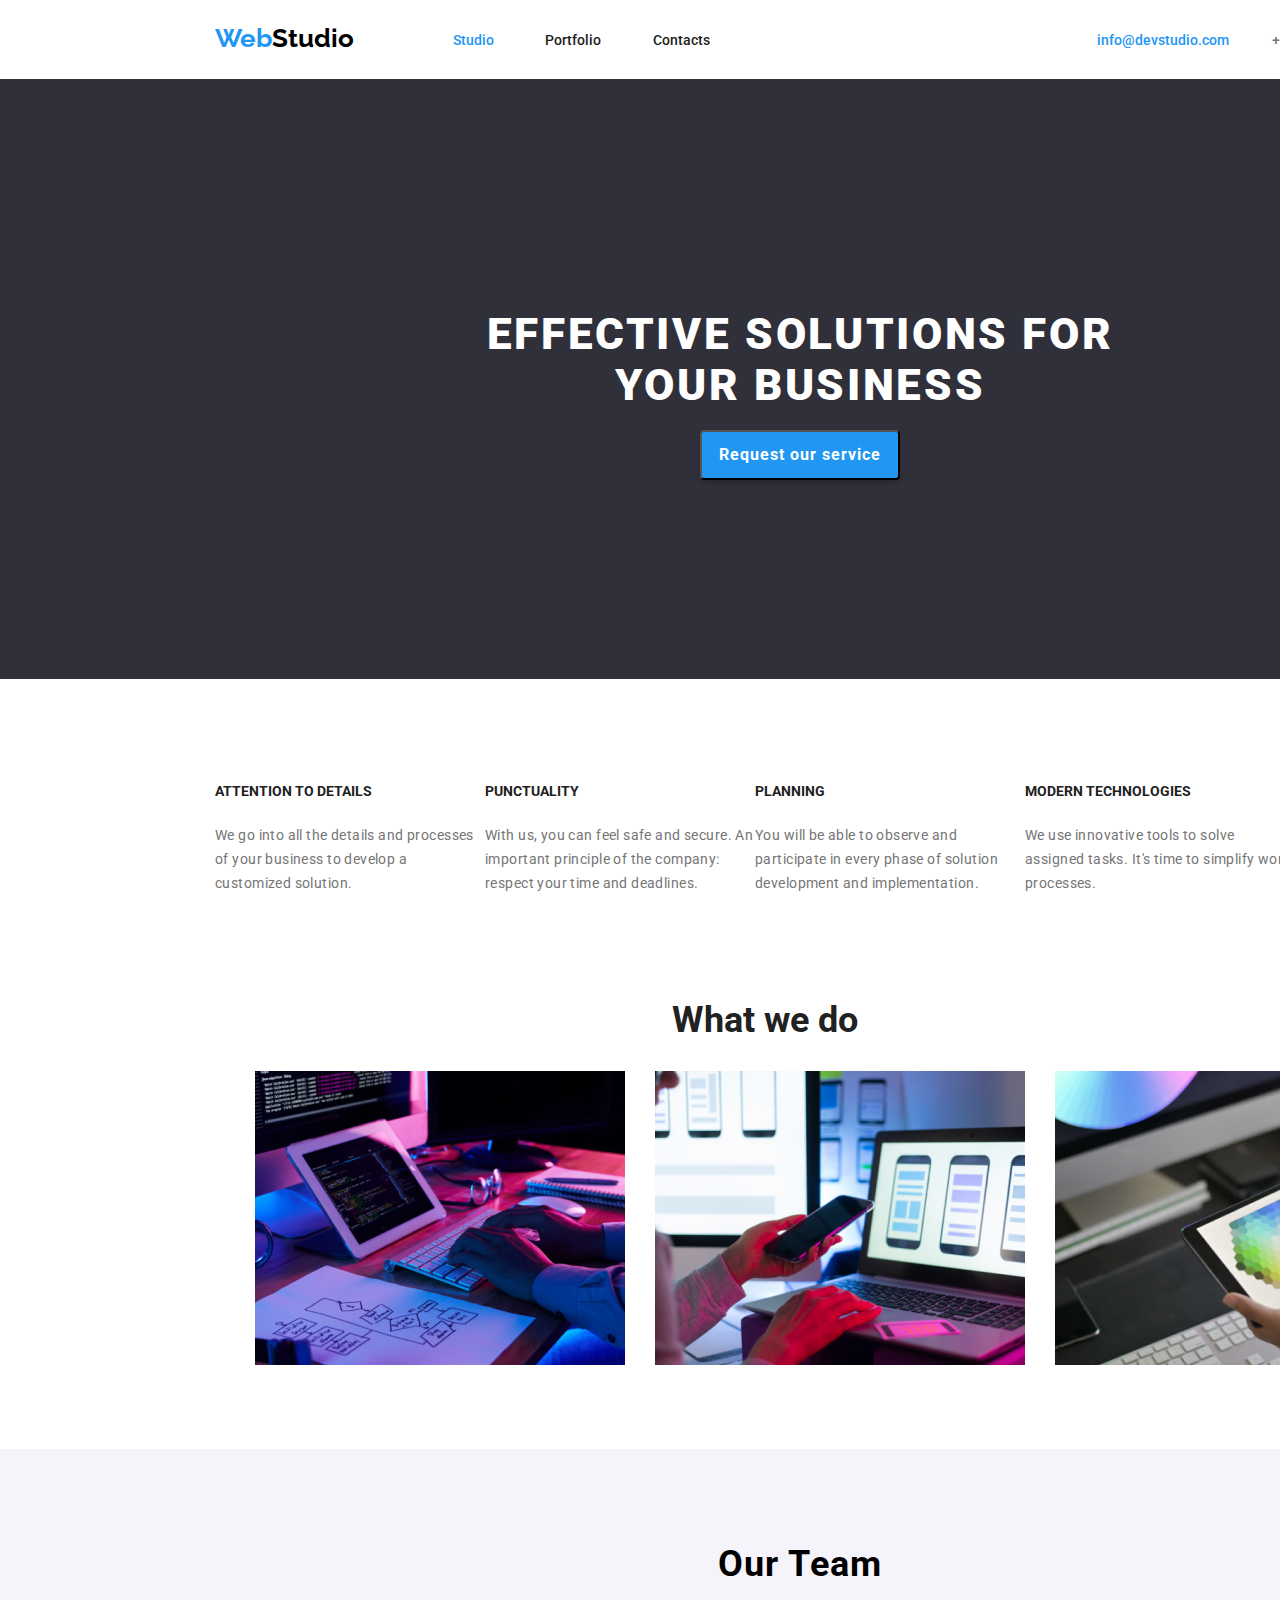
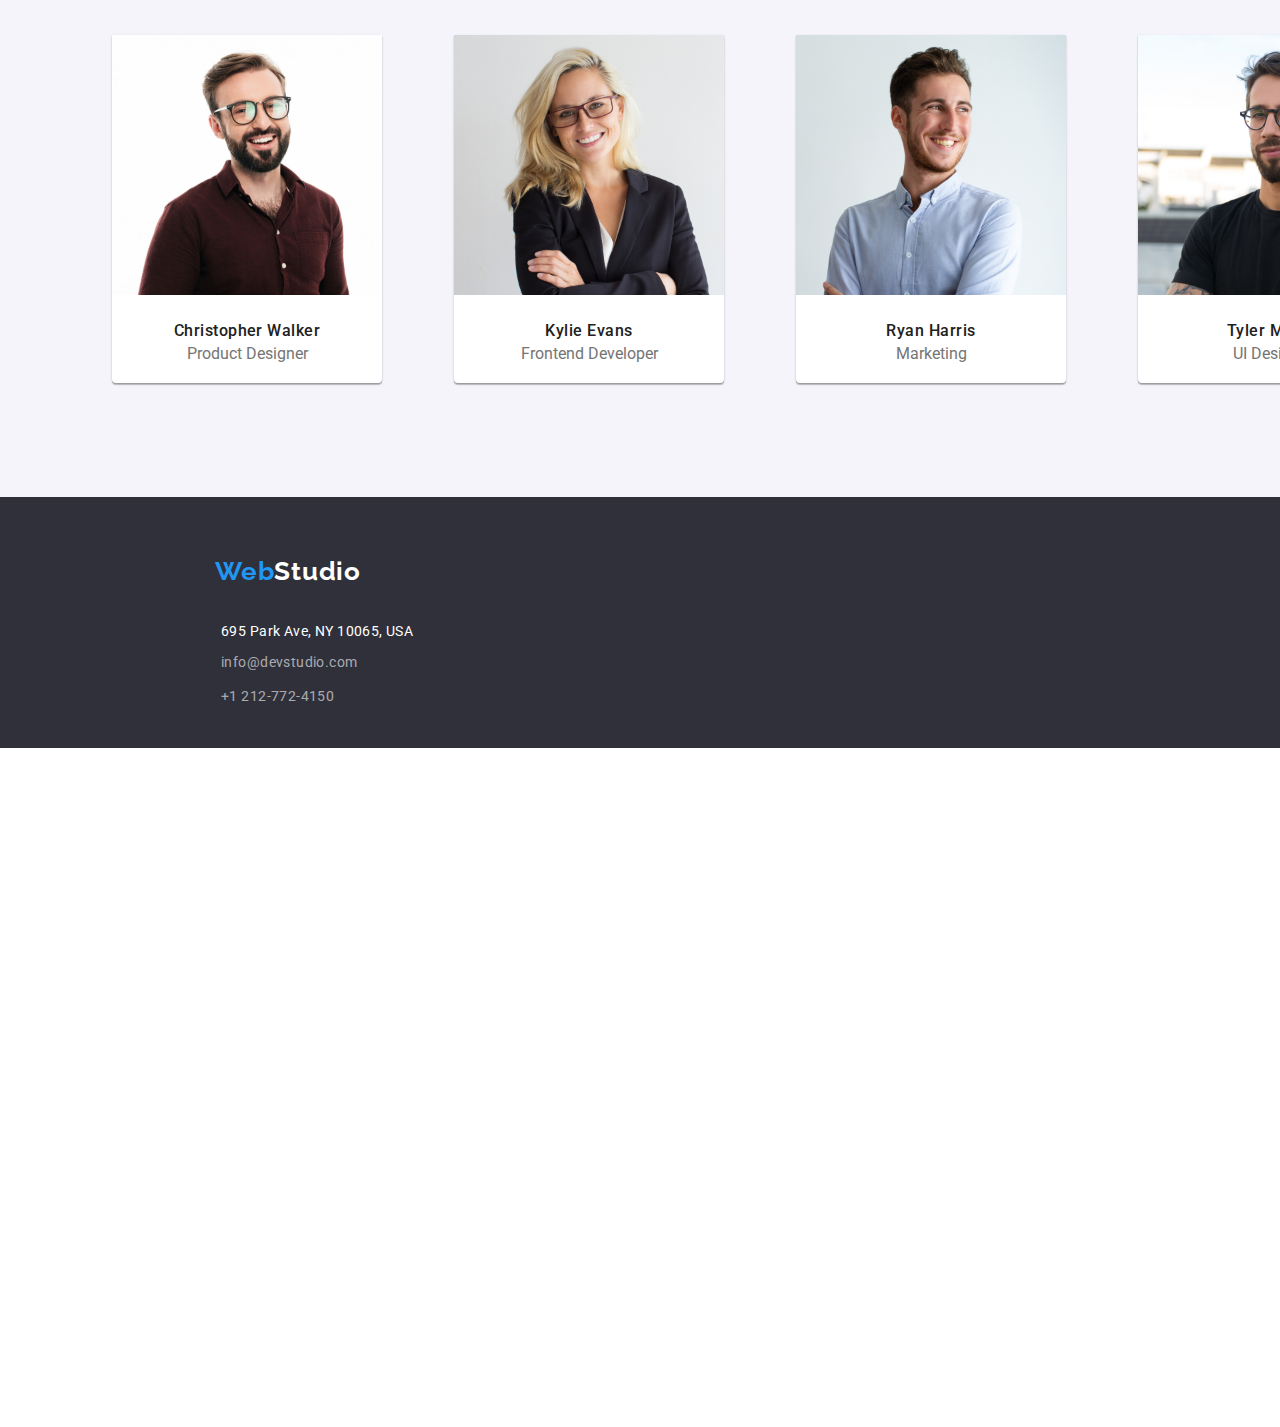
==== commit 4df429cb: "update hw-02" ====
--- a/index.html
+++ b/index.html
@@ -4,205 +4,218 @@
     <meta charset="UTF-8" />
     <meta name="viewport" content="width=device-width, initial-scale=1.0" />
     <title>Webstudio</title>
-    <link rel="preconnect" href="https://fonts.googleapis.com">
-    <link rel="preconnect" href="https://fonts.gstatic.com" crossorigin>
-    <link href="https://fonts.googleapis.com/css2?family=Raleway:wght@700&family=Roboto:wght@400;500;700;900&display=swap" rel="stylesheet">
-    <link rel="stylesheet" href="./css/styles.css">
+    <link rel="preconnect" href="https://fonts.googleapis.com" />
+    <link rel="preconnect" href="https://fonts.gstatic.com" crossorigin />
+    <link
+      href="https://fonts.googleapis.com/css2?family=Raleway:wght@700&family=Roboto:wght@400;500;700;900&display=swap"
+      rel="stylesheet"
+    />
+    <link rel="stylesheet" href="./modern-normalize.css" />
+    <link rel="stylesheet" href="./css/styles.css" />
   </head>
   <body>
     <!-- Header section -->
 
-    <header>
-
-    <div class="header">
-      <div class="webstudio">
-        <a href="index.html" class="logo">
-        <h1 class="studio"><span class="web">Web</span>Studio</h1>
-        </a>
-      </div>
-
-      <!-- Nav section -->
-      
-      <nav class="nav">
-       
-          <ul>
-           <li><a href="index.html" class="studio-activ">Studio</a></li>
-
-           <li><a href="portfolio.html" class="portfolio">Portfolio</a></li>
-
-           <li><a href="contacts.html" class="contacts">Contacts</a></li>
-          </ul>
-        
-      </nav>
-
-        <a href="info@devstudio.com" class="mail">info@devstudio.com</a>
-
-        <a href="tel:+1212-772-4150" class="tel">+1 212-772-4150</a>
-
-    </div>
-
-     
-    </header>
-
-
-    <!-- Main section -->
-
-    <main>
-
-      <div class="background">
-        <h1 class="title">EFFECTIVE SOLUTIONS FOR YOUR BUSINESS</h1>
-          <button type="button" class="button-book-a-service"> <span class="request">Request our service</span></button>
-        
-      </div>
+    <div class="container">
+      <header>
+        <div class="header">
+          <div class="webstudio">
+            <a href="index.html" class="logo">
+              <h1 class="studio"><span class="web">Web</span>Studio</h1>
+            </a>
+          </div>
+
+          <!-- Nav section -->
+
+          <nav class="nav">
+            <ul>
+              <li>
+                <a href="index.html" class="studio-activ">Studio</a>
+              </li>
+
+              <li>
+                <a href="portfolio.html" class="portfolio">Portfolio</a>
+              </li>
+
+              <li>
+                <a href="contacts.html" class="contacts">Contacts</a>
+              </li>
+            </ul>
+          </nav>
+
+          <a href="info@devstudio.com" class="mail">info@devstudio.com</a>
+
+          <a href="tel:+1212-772-4150" class="tel">+1 212-772-4150</a>
+        </div>
+      </header>
+      <!-- Main section -->
+
+      <main>
+        <div class="background">
+          <h1 class="title">EFFECTIVE SOLUTIONS FOR YOUR BUSINESS</h1>
+          <button type="button" class="button-book-a-service">
+            <span class="request">Request our service</span>
+          </button>
+        </div>
 
         <div class="description-what-we-do">
-
           <section class="details">
-
-                <div>
-                    <h5 >ATTENTION TO DETAILS</h5>
-                    <p>
-                      We go into all the details and processes of your business to develop
-                      a customized solution.
-                    </p>
-                  </div>
-
-                  <div>
-                    <h5>PUNCTUALITY</h5>
-                    <p>
-                      With us, you can feel safe and secure. An important principle of the
-                      company: respect your time and deadlines.
-                    </p>
-                  </div>
- 
-                <div>
-                    <h5>PLANNING</h5>
-                    <p>
-                      You will be able to observe and participate in every phase of
-                      solution development and implementation.
-                    </p>
-                  </div>
-
-                <div>
-                    <h5>MODERN TECHNOLOGIES</h5>
-                    <p>
-                      We use innovative tools to solve assigned tasks. It's time to
-                      simplify work processes.
-                    </p>
-                  </div>
-
+            <div>
+              <h5>ATTENTION TO DETAILS</h5>
+              <p>
+                We go into all the details and processes of your business to
+                develop a customized solution.
+              </p>
+            </div>
+
+            <div>
+              <h5>PUNCTUALITY</h5>
+              <p>
+                With us, you can feel safe and secure. An important principle of
+                the company: respect your time and deadlines.
+              </p>
+            </div>
+
+            <div>
+              <h5>PLANNING</h5>
+              <p>
+                You will be able to observe and participate in every phase of
+                solution development and implementation.
+              </p>
+            </div>
+
+            <div>
+              <h5>MODERN TECHNOLOGIES</h5>
+              <p>
+                We use innovative tools to solve assigned tasks. It's time to
+                simplify work processes.
+              </p>
+            </div>
           </section>
-        
-            <!-- What we do section -->
-
-              
-              <section class="images-what-we-do">
-
-                <div>
-                  
-                    <h2 class="what-we-do">What we do</h2>
-                
-                    <ul>
-                      <li><div class="first-image"><img src="images/box-1.jpg" alt="Coding" width="370"></div></li>
-                      <li><div class="second-image"><img src="images/box-2.jpg" alt="web Design" width="370"></div></li>
-                      <li><div class="third-image"><img src="images/box-3.jpg" alt="Apps" width="370"></div></li>
-                    </ul>
+        </div>
+
+        <!-- What we do section -->
+
+        <section class="images-what-we-do">
+          <div>
+            <h2 class="what-we-do">What we do</h2>
+
+            <ul>
+              <li>
+                <div class="first-image">
+                  <img src="images/box-1.jpg" alt="Coding" width="370" />
                 </div>
-
-              </section>
- 
-
-      <!-- Our team section -->
-      <section class="our-team">
-        <div class="container-ourteam">
-          <h2>Our Team</h2>
-          <div class="cards">
-            <ul>
-              <li>
-  
-                <div class="card">
-
-                  <img
-                    src="images/product-design.jpg"
-                    alt="Product designer"
-                    width="270"
-                  />
-                  <div class="first-card">
-                    <h4>Christopher Walker</h4>
-                    <span>Product Designer</span>
-                  </div>
-                  
+              </li>
+              <li>
+                <div class="second-image">
+                  <img src="images/box-2.jpg" alt="web Design" width="370" />
                 </div>
-  
-              </li>
-              <li>
-  
-                <div class="card">
-                  <img
-                    src="images/frontend-developer.jpg"
-                    alt="Frontend developer"
-                    width="270"
-                  />
-                 <div class="second-card">
-                  <h4>Kylie Evans</h4>
-                  <span>Frontend Developer</span>
-                 </div>
+              </li>
+              <li>
+                <div class="third-image">
+                  <img src="images/box-3.jpg" alt="Apps" width="370" />
                 </div>
-  
-              </li>
-              <li>
-  
-                <div class="card">
-                  <img src="images/marketing.jpg" alt="marketing" width="270" />
-                  <div class="third-card">
-                    <h4>Ryan Harris</h4>
-                  <span>Marketing</span>
-                  </div>
-                </div>
-  
-              </li>
-              <li>
-  
-                <div class="card">
-                  <img src="images/ui-designer.jpg" alt="Ui design" width="270" />
-                  <div class="fourth-card">
-                    <h4>Tyler Moore</h4>
-                  <span>UI Designer</span>
-                  </div>
-                </div>
-              
-  
               </li>
             </ul>
           </div>
-        </div>
-        
+        </section>
+
+        <!-- Our team section -->
+        <section class="our-team">
+          <div class="container-ourteam">
+            <h2>Our Team</h2>
+            <div class="cards">
+              <ul>
+                <li>
+                  <div class="card">
+                    <img
+                      src="images/product-design.jpg"
+                      alt="Product designer"
+                      width="270"
+                    />
+                    <div class="first-card">
+                      <h4>Christopher Walker</h4>
+                      <span>Product Designer</span>
+                    </div>
+                  </div>
+                </li>
+                <li>
+                  <div class="card">
+                    <img
+                      src="images/frontend-developer.jpg"
+                      alt="Frontend developer"
+                      width="270"
+                    />
+                    <div class="second-card">
+                      <h4>Kylie Evans</h4>
+                      <span>Frontend Developer</span>
+                    </div>
+                  </div>
+                </li>
+                <li>
+                  <div class="card">
+                    <img
+                      src="images/marketing.jpg"
+                      alt="marketing"
+                      width="270"
+                    />
+                    <div class="third-card">
+                      <h4>Ryan Harris</h4>
+                      <span>Marketing</span>
+                    </div>
+                  </div>
+                </li>
+                <li>
+                  <div class="card">
+                    <img
+                      src="images/ui-designer.jpg"
+                      alt="Ui design"
+                      width="270"
+                    />
+                    <div class="fourth-card">
+                      <h4>Tyler Moore</h4>
+                      <span>UI Designer</span>
+                    </div>
+                  </div>
+                </li>
+              </ul>
+            </div>
+          </div>
         </section>
       </main>
 
-    <!-- Footer section -->
-
-    <footer>
-
-      <section class="footer-section">
-        <div>
-          <div class="webstudio">
-            <a href="index.html" class="logo">
-            <h1 class="studio-footer"><span class="web">Web</span>Studio</h1>
-            </a>
-          </div>
-          <address>
-
-            <ul>
-              <li><p class="footer-paragraph">695 Park Ave, NY 10065, USA</p></li>
-              <li><a class="footer-mail" href="info@devstudio.com">info@devstudio.com</a></li>
-              <li><a class="footer-tel" href="tel:+1212-772-4150">+1 212-772-4150</a></li>
-            </ul>
-          
-          </address>
-        </div>
-      </section>
-      
-    </footer>
+      <!-- Footer section -->
+
+      <footer>
+        <section class="footer-section">
+          <div>
+            <div class="webstudio">
+              <a href="index.html" class="logo">
+                <h1 class="studio-footer">
+                  <span class="web">Web</span>Studio
+                </h1>
+              </a>
+            </div>
+            <address>
+              <ul>
+                <li>
+                  <p class="footer-paragraph">695 Park Ave, NY 10065, USA</p>
+                </li>
+                <li>
+                  <a class="footer-mail" href="info@devstudio.com"
+                    >info@devstudio.com</a
+                  >
+                </li>
+                <li>
+                  <a class="footer-tel" href="tel:+1212-772-4150"
+                    >+1 212-772-4150</a
+                  >
+                </li>
+              </ul>
+            </address>
+          </div>
+        </section>
+      </footer>
+    </div>
   </body>
-</html>+</html>
--- a/css/styles.css
+++ b/css/styles.css
@@ -1,514 +1,557 @@
 /* Body */
-:root{
-    --text-color:#2196F3;
-    --text-large: 44px;
-    --text-normal: 16px;
-    --text-small: 14px;
-}
-
-body{
-font-family: 'Roboto', sans-serif;
-width: 1600px;
-height: 2348px;
-width: 1600px;
-height: 2348px;
-top: -3267px;
-left: -3897px;
+:root {
+  --text-color: #2196f3;
+  --text-large: 44px;
+  --text-normal: 16px;
+  --text-small: 14px;
+}
+
+body {
+  font-family: "Roboto", sans-serif;
+  width: 1600px;
+  height: 2348px;
+  width: 1600px;
+  height: 2348px;
+  top: -3267px;
+  left: -3897px;
 }
 
 /*  Studio Page/Header Section */
 
-.webstudio{
-    padding-left: 215px;
-    margin-top: 24px;
-}
-
-.logo{
-    text-decoration: none;
-}
-
-.web{
-color: var(--text-color);
-font-size: 26px;
-font-family: Raleway;
-font-weight: 700;
-}
-
-.studio{
-color: #000000;
-font-size: 26px;
-font-family: Raleway;
-font-weight: 700;
+.webstudio {
+  padding-left: 215px;
+  margin-top: 24px;
+}
+
+.logo {
+  text-decoration: none;
+}
+
+.web {
+  color: var(--text-color);
+  font-size: 26px;
+  font-family: Raleway;
+  font-weight: 700;
+}
+
+.studio {
+  color: #000000;
+  font-size: 26px;
+  font-family: Raleway;
+  font-weight: 700;
 }
 
 /* Navication section */
-.header{
-    width: 1600px;
-    height: 55px;
-    color: #FFF;
-}
-
-.nav ul li{
-display: inline;
-}
-
-.nav a{
-    text-decoration: none;
-}
-
-.studio-activ, .portfolio, .contacts, .studio-portfolio, .portfolio-activ  {
-position: absolute;
-width: 42px;
-height: 16px;
-top: 32px;
-left: 453px;
-color: var(--text-color);
-font-size: 14px;
-font-family: Roboto;
-font-weight: 500;
+.header {
+  width: 1600px;
+  height: 55px;
+  color: #fff;
+}
+
+.nav ul li {
+  display: inline;
+}
+
+.nav a {
+  text-decoration: none;
+}
+
+.studio-activ,
+.portfolio,
+.contacts,
+.studio-portfolio,
+.portfolio-activ {
+  position: absolute;
+  width: 42px;
+  height: 16px;
+  top: 32px;
+  left: 453px;
+  color: var(--text-color);
+  font-size: 14px;
+  font-family: Roboto;
+  font-weight: 500;
 }
 
 .portfolio {
-    left: 545px;
-    color:#212121;
+  left: 545px;
+  color: #212121;
 }
 
 .contacts {
-    left: 653px;
-    color:#212121;
-}
-
-.mail, .tel {
-position: absolute;
-width: 135px;
-height: 16px;
-top: 32px;
-left: 1097px;
-color: var(--text-color);
-font-size: 14px;
-font-family: Roboto;
-font-weight: 500;
-text-decoration: none;
-}
-
+  left: 653px;
+  color: #212121;
+}
+
+.mail,
 .tel {
-    left: 1272px;
-    color: #757575;
+  position: absolute;
+  width: 135px;
+  height: 16px;
+  top: 32px;
+  left: 1097px;
+  color: var(--text-color);
+  font-size: 14px;
+  font-family: Roboto;
+  font-weight: 500;
+  text-decoration: none;
+}
+
+.tel {
+  left: 1272px;
+  color: #757575;
 }
 
 /* Portfolio Page / Header Section */
 .portfolio-activ {
-    width: 58px;
-    left: 545px;
+  width: 58px;
+  left: 545px;
 }
 
 .studio-portfolio {
-    left: 453px;
-    color: #212121;
-}
-
-.studio-activ:hover, .studio-activ:focus, .portfolio:hover, .portfolio:focus,  .contacts:hover, .contacts:focus,.tel:hover, .contacts:focus, .portfolio-activ:hover, .portfolio-activ:focus, .studio-portfolio:hover, .studio-portfolio:focus {
-   color: var(--text-color);
+  left: 453px;
+  color: #212121;
+}
+
+.studio-activ:hover,
+.studio-activ:focus,
+.portfolio:hover,
+.portfolio:focus,
+.contacts:hover,
+.contacts:focus,
+.tel:hover,
+.contacts:focus,
+.portfolio-activ:hover,
+.portfolio-activ:focus,
+.studio-portfolio:hover,
+.studio-portfolio:focus {
+  color: var(--text-color);
 }
 
 /* Main section for Studio Page */
 .background {
- background: #2F303A;
- width: 1600px;
- height: 600px;
-}
-
-.title{
-position: absolute;
-width: 696px;
-height: 120px;
-top: 280px;
-left: 452px;
-font-family: Roboto;
-font-size: 44px;
-font-weight: 900;
-letter-spacing: 0.06em;
-text-align: center;
-color: #FFFFFF;
-}
-
-.button-book-a-service{
-position: absolute;
-width: 200px;
-height: 50px;
-top: 430px;
-left: 700px;
-border-radius: 4px;
-background: #2196F3;
-box-shadow: 0px 4px 4px 0px rgba(0, 0, 0, 0.15);
-cursor: pointer;
-}
-
-.request{
-color: #FFF;
-font-size: 16px;
-font-family: Roboto;
-font-weight: 700;
-line-height: 1.875em;
-letter-spacing: 0.96px;
+  background: #2f303a;
+  width: 1600px;
+  height: 600px;
+}
+
+.title {
+  position: absolute;
+  width: 696px;
+  height: 120px;
+  top: 280px;
+  left: 452px;
+  font-family: Roboto;
+  font-size: 44px;
+  font-weight: 900;
+  letter-spacing: 0.06em;
+  text-align: center;
+  color: #ffffff;
+}
+
+.button-book-a-service {
+  position: absolute;
+  width: 200px;
+  height: 50px;
+  top: 430px;
+  left: 700px;
+  border-radius: 4px;
+  background: #2196f3;
+  box-shadow: 0px 4px 4px 0px rgba(0, 0, 0, 0.15);
+  cursor: pointer;
+}
+
+.request {
+  color: #fff;
+  font-size: 16px;
+  font-family: Roboto;
+  font-weight: 700;
+  line-height: 1.875em;
+  letter-spacing: 0.96px;
 }
 
 /* Details section */
- .description-what-we-do{
- background-color: #FFFFFF;
- width: 1600px;
- height: 2348px;
- padding-left: 100px;
+.description-what-we-do {
+  background-color: #ffffff;
+  width: 1600px;
+  height: 2348px;
+  padding-left: 100px;
 }
 
 .details {
-display: flex;
-position: absolute;
-width: 1170px;
-height: 101px;
-top: 730px;
-left: 215px;
-}
-
-h5{
-color: #212121;
-font-size: 14px;
-font-family: Roboto;
-font-weight: 700;
+  display: flex;
+  position: absolute;
+  width: 1170px;
+  height: 101px;
+  top: 730px;
+  left: 215px;
+  margin-top: 30px;
+}
+
+h5 {
+  color: #212121;
+  font-size: 14px;
+  font-family: Roboto;
+  font-weight: 700;
 }
 
 .details p {
-color: #757575;
-font-size: 14px;
-font-family: Roboto;
-font-weight: 400;
-line-height: 24px;
-letter-spacing: 0.42px;
-display: flex;
-width: 270px;
-padding-right: 30px;
+  color: #757575;
+  font-size: 14px;
+  font-family: Roboto;
+  font-weight: 400;
+  line-height: 24px;
+  letter-spacing: 0.42px;
+  display: flex;
+  width: 270px;
 }
 
 /* What we do section */
-.what-we-do{
-left: 701px;
-top: 969px;
-text-align: center;
-font-family: "Roboto";
-font-weight: 700;
-font-size: 36px;
-line-height: 42px;
-color: #212121;
-}
-
-.images-what-we-do{
-    position: absolute;
-    width: 1100px;
-    height: 386px;
-    left: 215px;
-    top: 969px;
+.what-we-do {
+  left: 701px;
+  top: 969px;
+  text-align: center;
+  font-family: "Roboto";
+  font-weight: 700;
+  font-size: 36px;
+  line-height: 42px;
+  color: #212121;
+}
+
+.images-what-we-do {
+  position: absolute;
+  width: 1100px;
+  height: 386px;
+  left: 215px;
+  top: 969px;
 }
 
 .images-what-we-do ul {
-    display: flex;
-justify-content: space-evenly;
-list-style-type: none;
-}
-
-.first-image, .second-image {
-    padding-right: 30px;
+  display: flex;
+  justify-content: space-evenly;
+  list-style-type: none;
+}
+
+.first-image,
+.second-image {
+  padding-right: 30px;
 }
 
 /* Our Team */
 .our-team {
-    position: absolute;
-    width: 1600px;
-    height: 648px;
-    left: 0px;
-    top: 1449px;
-    background: #F5F4FA;
+  position: absolute;
+  width: 1600px;
+  height: 648px;
+  left: 0px;
+  top: 1449px;
+  background: #f5f4fa;
 }
 
 .our-team h2 {
-    width: 165px;
-    left: 718px;
-    top: 1543px;
-    font-family: "Roboto";
-    font-weight: 700;
-    font-size: 36px;
-    line-height: 42px;
-    text-align: center;
-    letter-spacing: 0.03em;
-    width: 100%;
-    margin-top: 94px;  
+  width: 165px;
+  left: 718px;
+  top: 1543px;
+  font-family: "Roboto";
+  font-weight: 700;
+  font-size: 36px;
+  line-height: 42px;
+  text-align: center;
+  letter-spacing: 0.03em;
+  width: 100%;
+  margin-top: 94px;
 }
 
 .our-team ul {
-    list-style-type: none;
-    display: flex;
-    justify-content: space-evenly;
-    margin-top: 50px;
-    margin-right: 120px;
+  list-style-type: none;
+  display: flex;
+  justify-content: space-evenly;
+  margin-top: 50px;
+  margin-right: 120px;
 }
 
 .card {
-    border-radius: 0px 0px 4px 4px;
-    background: #FFF;
-    box-shadow: 0px 1px 3px rgba(0, 0, 0, 0.12), 0px 1px 1px rgba(0, 0, 0, 0.14),
+  border-radius: 0px 0px 4px 4px;
+  background: #fff;
+  box-shadow: 0px 1px 3px rgba(0, 0, 0, 0.12), 0px 1px 1px rgba(0, 0, 0, 0.14),
     0px 2px 1px rgba(0, 0, 0, 0.2);
-    text-align: center;
-    justify-content:space-between;
-    flex-direction: column;
-    height:100%;
+  text-align: center;
+  justify-content: space-between;
+  flex-direction: column;
+  height: 100%;
 }
 
 .our-team h4 {
-    font-family: 'Roboto';
-    font-weight: 500;
-    font-size: 16px;
-    line-height: 19px;
-    text-align: center;
-    letter-spacing: 0.03em;
-    margin-bottom:5px;
-    color: #212121;
+  font-family: "Roboto";
+  font-weight: 500;
+  font-size: 16px;
+  line-height: 19px;
+  text-align: center;
+  letter-spacing: 0.03em;
+  margin-bottom: 5px;
+  color: #212121;
 }
 
 .our-team span {
-    color: #757575;
-    width: 130px;
-    height: 19px;
-    top: 1954px;
-    left: 285px;
-    font-family: Roboto;
-    text-align: center;
-}
-
-.first-card, .second-card, .third-card, .fourth-card {
-    padding-bottom: 20px;
+  color: #757575;
+  width: 130px;
+  height: 19px;
+  top: 1954px;
+  left: 285px;
+  font-family: Roboto;
+  text-align: center;
+}
+
+.first-card,
+.second-card,
+.third-card,
+.fourth-card {
+  padding-bottom: 20px;
 }
 
 /* Footer Section */
 .footer-section {
-    position: absolute;
-    width: 1600px;
-    height: 251px;
-    background: #2F303A;
-    top: 2097px;
-    left: 0px;
-}
-    
+  position: absolute;
+  width: 1600px;
+  height: 251px;
+  background: #2f303a;
+  top: 2097px;
+  left: 0px;
+}
+
 .studio-footer {
-color: #FFFFFF;
-font-size: 26px;
-font-family: Raleway;
-font-weight: 700;
-letter-spacing: 0.78px;
-margin-top: 60px;
+  color: #ffffff;
+  font-size: 26px;
+  font-family: Raleway;
+  font-weight: 700;
+  letter-spacing: 0.78px;
+  margin-top: 60px;
 }
 
 .footer-section ul {
-list-style-type: none;
-margin-left: 176px;
+  list-style-type: none;
+  margin-left: 176px;
 }
 
 .footer-section a {
-text-decoration: none;
+  text-decoration: none;
 }
 
 .footer-paragraph {
-    color: #FFF;
-    font-size: 14px;
-    font-family: Roboto;
-    font-style: normal;
-    font-weight: 400;
-    letter-spacing: 0.03em;
+  color: #fff;
+  font-size: 14px;
+  font-family: Roboto;
+  font-style: normal;
+  font-weight: 400;
+  letter-spacing: 0.03em;
 }
 
 .footer-mail {
-    color: rgba(255, 255, 255, 0.60);
-    font-size: 14px;
-    font-family: Roboto;
-    font-style: normal;
-    font-weight: 400;
-    letter-spacing: 0.03em;
+  color: rgba(255, 255, 255, 0.6);
+  font-size: 14px;
+  font-family: Roboto;
+  font-style: normal;
+  font-weight: 400;
+  letter-spacing: 0.03em;
 }
 
 .footer-tel {
-    color: rgba(255, 255, 255, 0.60);
-    font-size: 14px;
-    font-family: Roboto;
-    font-style: normal;
-    font-weight: 400;
-    line-height: 16px;
-    letter-spacing: 0.03em;
-}
-
-.footer-paragraph:hover, .footer-mail:hover, .footer-tel:hover {
-    color: #2196F3;
-}
-
-.footer-paragraph:focus, .footer-mail:focus, .footer-tel:focus {
-    color: #2196F3;
+  color: rgba(255, 255, 255, 0.6);
+  font-size: 14px;
+  font-family: Roboto;
+  font-style: normal;
+  font-weight: 400;
+  line-height: 16px;
+  letter-spacing: 0.03em;
+}
+
+.footer-paragraph:hover,
+.footer-mail:hover,
+.footer-tel:hover {
+  color: #2196f3;
+}
+
+.footer-paragraph:focus,
+.footer-mail:focus,
+.footer-tel:focus {
+  color: #2196f3;
 }
 
 .footer-section ul li {
-    padding: 5px;
-    margin-top: 5px;
+  padding: 5px;
+  margin-top: 5px;
 }
 
 .footer-section ul li .footer-paragraph {
-    margin-bottom: -1px;
+  margin-bottom: -1px;
 }
 
 /* Portfolio Page */
 .hr {
-    color: #ECECEC
+  color: #ececec;
 }
 
 .buttons {
-    position: absolute;
-    width: 516px;
-    height: 38px;
-    top: 174px;
-    left: 542px;
-    border-radius: 4px;
-    margin-top: -70px;
+  position: absolute;
+  width: 516px;
+  height: 38px;
+  top: 174px;
+  left: 542px;
+  border-radius: 4px;
+  margin-top: -70px;
 }
 
 .buttons ul {
-list-style-type: none;
-margin-top: 94px;
-display: flex;
+  list-style-type: none;
+  margin-top: 94px;
+  display: flex;
 }
 
 .buttons li {
-    display: inline;
-    padding: 10px;
-}
-
-.button-all, .button-web, .button-apps, .button-design, .button-marketing{
-    width: 64px;
-    height: 38px;
-    top: 174px;
-    left: 542px;
-    border-radius: 4px;
-    background: #2196F3;
-    border: #FFF;
-    cursor: pointer;
+  display: inline;
+  padding: 10px;
+}
+
+.button-all,
+.button-web,
+.button-apps,
+.button-design,
+.button-marketing {
+  width: 64px;
+  height: 38px;
+  top: 174px;
+  left: 542px;
+  border-radius: 4px;
+  background: #2196f3;
+  border: #fff;
+  cursor: pointer;
 }
 
 .button-web {
-    width: 120px;
-    background: #F5F4FA;
+  width: 120px;
+  background: #f5f4fa;
 }
 
 .button-apps {
-    width: 83px;
-    background: #F5F4FA;
+  width: 83px;
+  background: #f5f4fa;
 }
 
 .button-design {
-    width: 96px;
-    background: #F5F4FA; 
+  width: 96px;
+  background: #f5f4fa;
 }
 
 .button-marketing {
-    width: 121px;
-    background: #F5F4FA; 
-}
-
-.span-all, .span-web, .span-apps, .span-design, .span-marketing {
-    color: #FFF;
-text-align: center;
-font-size: 16px;
-font-family: Roboto;
-font-style: normal;
-font-weight: 500;
-line-height: 26px;
-letter-spacing: 0.03em;
-}
-
-.span-web, .span-apps, .span-design, .span-marketing {
-    color: #212121;
+  width: 121px;
+  background: #f5f4fa;
+}
+
+.span-all,
+.span-web,
+.span-apps,
+.span-design,
+.span-marketing {
+  color: #fff;
+  text-align: center;
+  font-size: 16px;
+  font-family: Roboto;
+  font-style: normal;
+  font-weight: 500;
+  line-height: 26px;
+  letter-spacing: 0.03em;
+}
+
+.span-web,
+.span-apps,
+.span-design,
+.span-marketing {
+  color: #212121;
 }
 
 .project {
-    width: 1600px;
-    flex-direction: column;
-    justify-content: center;
-    align-items: center;
-    gap: 94px;
-    background: #FFF; 
+  width: 1600px;
+  flex-direction: column;
+  justify-content: center;
+  align-items: center;
+  gap: 94px;
+  background: #fff;
 }
 
 .project-div {
-    box-sizing: border-box;
-    width: 370px;
-    height: 404px;
-    left: 215px;
-    background: #FFFFFF;
-    border: 1px solid #EEEEEE;
-    margin-bottom: 30px;
-}
-   
-.button-all:focus, .button-web:hover, .button-web:focus, .button-apps:hover, .button-apps:focus, .button-design:hover, .button-design:focus, .button-marketing:hover, .button-marketing:focus {
-   background-color: #2196F3;
+  box-sizing: border-box;
+  width: 370px;
+  height: 404px;
+  left: 215px;
+  background: #ffffff;
+  border: 1px solid #eeeeee;
+  margin-bottom: 30px;
+}
+
+.button-all:focus,
+.button-web:hover,
+.button-web:focus,
+.button-apps:hover,
+.button-apps:focus,
+.button-design:hover,
+.button-design:focus,
+.button-marketing:hover,
+.button-marketing:focus {
+  background-color: #2196f3;
 }
 
 .project ul {
- list-style-type: none;
- margin-top: 190px;
- margin-left: 190px;
-}
-
-.project li{
-    display: inline-block;
-    padding: 25px;
+  list-style-type: none;
+  margin-top: 190px;
+  margin-left: 190px;
+}
+
+.project li {
+  display: inline-block;
+  padding: 25px;
 }
 
 .project h3 {
-    color: #212121;
-    font-size: 18px;
-    font-family: Roboto;
-    font-weight: 700;
-    letter-spacing: 1.08px;
-    margin-left: 20px;
+  color: #212121;
+  font-size: 18px;
+  font-family: Roboto;
+  font-weight: 700;
+  letter-spacing: 1.08px;
+  margin-left: 20px;
 }
 
 .project p {
-    font-family: Roboto;
-font-size: 16px;
-font-weight: 400;
-line-height: 30px;
-letter-spacing: 0.03em;
-text-align: left;
-color: #757575;
-margin-left: 20px;
+  font-family: Roboto;
+  font-size: 16px;
+  font-weight: 400;
+  line-height: 30px;
+  letter-spacing: 0.03em;
+  text-align: left;
+  color: #757575;
+  margin-left: 20px;
 }
 
 /* Footer Portfolio */
 .footer-portfolio {
-    position: absolute;
-    width: 1600px;
-    height: 251px;
-    background: #2F303A;
-    left: 0px;
+  position: absolute;
+  width: 1600px;
+  height: 251px;
+  background: #2f303a;
+  left: 0px;
 }
 
 .footer-portfolio ul {
-    list-style-type: none;
-    margin-left: 176px; 
+  list-style-type: none;
+  margin-left: 176px;
 }
 
 .footer-portfolio a {
-    text-decoration: none;
+  text-decoration: none;
 }
 
 .footer-portfolio ul li {
-    padding: 5px;
-    margin-top: 5px;
+  padding: 5px;
+  margin-top: 5px;
 }
 
 .footer-portfolio ul li .footer-paragraph {
-    margin-bottom: -1px;
-}+  margin-bottom: -1px;
+}
